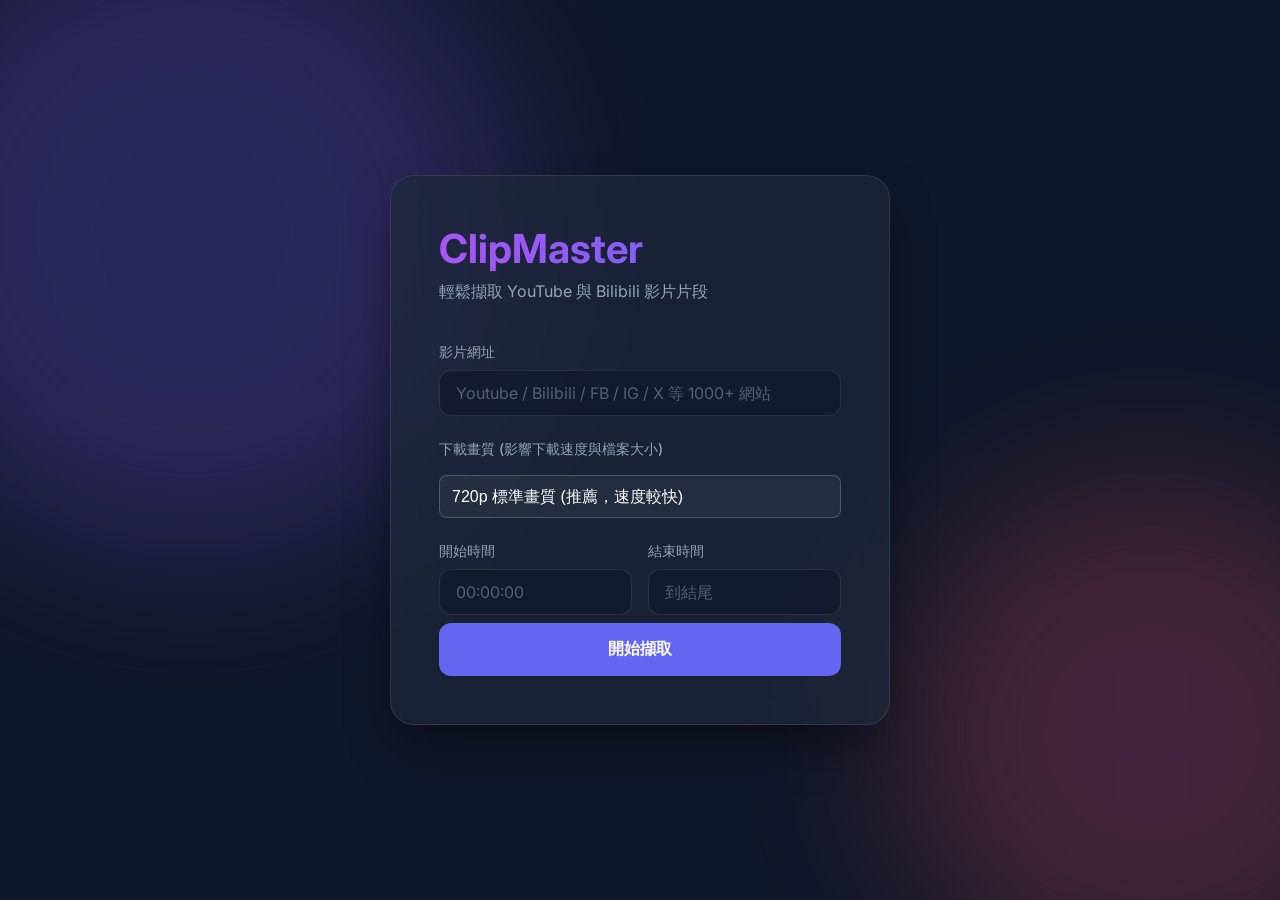
==== index.html @ 1f21d2b7 "feat: add MP3 download option" ====
﻿<!DOCTYPE html>
<html lang="zh-TW">
<head>
    <meta charset="UTF-8">
    <meta name="viewport" content="width=device-width, initial-scale=1.0">
    <title>ClipMaster - 影片片段擷取神器 (GitHub Pages版)</title>
    <link rel="stylesheet" href="style.css?v=2">
    <link href="https://fonts.googleapis.com/css2?family=Inter:wght@400;500;600;700&display=swap" rel="stylesheet">
</head>
<body>
    <div class="background-elements">
        <div class="blob blob-1"></div>
        <div class="blob blob-2"></div>
    </div>
    
    <main class="glass-container">
        <header>
            <h1>ClipMaster</h1>
            <p>輕鬆擷取 YouTube 與 Bilibili 影片片段</p>
        </header>

        <form id="clip-form">
            <div class="input-group">
                <label for="url">影片網址</label>
                <input type="url" id="url" placeholder="Youtube / Bilibili / FB / IG / X 等 1000+ 網站" required>
            </div>
            
            <div class="input-group">
                <label for="quality">下載畫質 (影響下載速度與檔案大小)</label>
                <select id="quality" style="width: 100%; padding: 0.75rem; border: 1px solid rgba(255, 255, 255, 0.2); border-radius: 8px; background: rgba(255, 255, 255, 0.05); color: #fff; font-size: 1rem; margin-top: 0.5rem; outline: none; appearance: none; -moz-appearance: none; -webkit-appearance: none;">
                    <option value="best" style="background: #1e1e2e; color: #fff;">最高畫質 (檔案最大，最慢)</option>
                    <option value="1080" style="background: #1e1e2e; color: #fff;">1080p 高畫質</option>
                    <option value="720" style="background: #1e1e2e; color: #fff;" selected>720p 標準畫質 (推薦，速度較快)</option>
                    <option value="480" style="background: #1e1e2e; color: #fff;">480p 低畫質 (最快)</option>
                </select>
            </div>

            <div id="video-preview" class="hidden">
                <!-- Video or Iframe will be injected here -->
            </div>

            <div id="preview-info" class="hidden">
                <span class="video-title"></span>
            </div>
            
            <div id="preview-controls" class="hidden">
                <button type="button" id="set-start-btn" class="control-btn">設為開始時間</button>
                <button type="button" id="set-end-btn" class="control-btn">設為結束時間</button>
            </div>

            <div id="segments-container">
                <div class="time-inputs segment-row" style="align-items: center; margin-bottom: 0.5rem;">
                    <div class="input-group" style="margin-bottom: 0;">
                        <label>開始時間</label>
                        <input type="text" class="start-time" placeholder="00:00:00">
                    </div>
                    <div class="input-group" style="margin-bottom: 0;">
                        <label>結束時間</label>
                        <input type="text" class="end-time" placeholder="到結尾">
                    </div>
                    <button type="button" class="remove-segment-btn hidden" style="background: none; border: none; color: #ff6b6b; font-size: 1.5rem; cursor: pointer; padding: 0.5rem; width: auto; margin-top: 1.2rem;">✖</button>
                </div>
            </div>
            <button type="button" id="add-segment-btn" class="control-btn hidden" style="margin-top: 0.5rem; width: 100%; background: rgba(255, 255, 255, 0.1); border: 1px dashed rgba(255,255,255,0.3);">+ 新增擷取片段 (可合併多段)</button>

            <button type="submit" id="submit-btn">
                <span class="btn-text">開始擷取</span>
                <div class="loader hidden"></div>
            </button>
        </form>

        <div id="status-message" class="hidden"></div>
    </main>

    <script src="script.js?v=6"></script>
</body>
</html>
---- style.css ----
:root {
    --primary: #6366f1;
    --primary-hover: #4f46e5;
    --bg-color: #0f172a;
    --glass-bg: rgba(30, 41, 59, 0.7);
    --glass-border: rgba(255, 255, 255, 0.1);
    --text-primary: #f8fafc;
    --text-secondary: #94a3b8;
    --error: #ef4444;
    --success: #10b981;
}

* {
    box-sizing: border-box;
    margin: 0;
    padding: 0;
}

body {
    font-family: 'Inter', sans-serif;
    background-color: var(--bg-color);
    color: var(--text-primary);
    min-height: 100vh;
    display: flex;
    justify-content: center;
    align-items: center;
    position: relative;
    overflow-x: hidden;
}

/* Dynamic Background */
.background-elements {
    position: absolute;
    top: 0;
    left: 0;
    width: 100%;
    height: 100%;
    z-index: -1;
    overflow: hidden;
}

.blob {
    position: absolute;
    border-radius: 50%;
    filter: blur(80px);
    opacity: 0.6;
    animation: float 10s infinite ease-in-out alternate;
}

.blob-1 {
    top: -10%;
    left: -10%;
    width: 50vw;
    height: 50vw;
    background: radial-gradient(circle, rgba(99,102,241,0.4) 0%, rgba(168,85,247,0.4) 100%);
    animation-delay: 0s;
}

.blob-2 {
    bottom: -10%;
    right: -10%;
    width: 40vw;
    height: 40vw;
    background: radial-gradient(circle, rgba(236,72,153,0.4) 0%, rgba(234,88,12,0.4) 100%);
    animation-delay: -5s;
}

@keyframes float {
    0% { transform: translate(0, 0) scale(1); }
    100% { transform: translate(5%, 5%) scale(1.1); }
}

/* Glassmorphism Container */
.glass-container {
    background: var(--glass-bg);
    backdrop-filter: blur(16px);
    -webkit-backdrop-filter: blur(16px);
    border: 1px solid var(--glass-border);
    border-radius: 24px;
    padding: 3rem;
    width: 100%;
    max-width: 500px;
    box-shadow: 0 25px 50px -12px rgba(0, 0, 0, 0.5);
    z-index: 1;
    margin: 1rem;
}

header {
    margin-bottom: 2.5rem;
    position: relative;
}

h1 {
    font-size: 2.5rem;
    font-weight: 700;
    background: linear-gradient(to right, #a855f7, #6366f1);
    -webkit-background-clip: text;
    -webkit-text-fill-color: transparent;
    margin-bottom: 0.5rem;
}

p {
    color: var(--text-secondary);
    font-size: 1rem;
}

/* Settings Styles */
.settings-trigger {
    display: inline-flex;
    align-items: center;
    gap: 0.5rem;
    font-size: 0.85rem;
    color: var(--text-secondary);
    cursor: pointer;
    transition: color 0.2s ease;
    margin-bottom: 1rem;
    float: right;
    background: rgba(255, 255, 255, 0.05);
    padding: 0.4rem 0.8rem;
    border-radius: 20px;
    border: 1px solid var(--glass-border);
}

.settings-trigger:hover {
    color: var(--text-primary);
    background: rgba(255, 255, 255, 0.1);
}

.settings-panel {
    background: rgba(15, 23, 42, 0.5);
    border: 1px solid var(--glass-border);
    border-radius: 16px;
    padding: 1.5rem;
    margin-bottom: 2rem;
    animation: slideDown 0.3s ease;
}

@keyframes slideDown {
    from { opacity: 0; transform: translateY(-10px); }
    to { opacity: 1; transform: translateY(0); }
}

.help-text {
    display: block;
    margin-top: 0.6rem;
    font-size: 0.75rem;
    color: var(--text-secondary);
    line-height: 1.5;
}

.help-text a {
    color: var(--primary);
    text-decoration: underline;
    font-weight: 500;
}

.save-settings-btn {
    padding: 0.5rem 1rem !important;
    font-size: 0.875rem !important;
    width: auto !important;
    margin-top: 0.5rem;
    display: inline-block !important;
}

/* Form Styles */
.input-group {
    margin-bottom: 1.5rem;
}

label {
    display: block;
    margin-bottom: 0.5rem;
    font-size: 0.875rem;
    font-weight: 500;
    color: var(--text-secondary);
}

input {
    width: 100%;
    padding: 0.75rem 1rem;
    background: rgba(15, 23, 42, 0.6);
    border: 1px solid var(--glass-border);
    border-radius: 12px;
    color: var(--text-primary);
    font-size: 1rem;
    font-family: inherit;
    transition: all 0.3s ease;
}

input:focus {
    outline: none;
    border-color: var(--primary);
    box-shadow: 0 0 0 3px rgba(99, 102, 241, 0.2);
}

input::placeholder {
    color: rgba(148, 163, 184, 0.5);
}

.time-inputs {
    display: flex;
    gap: 1rem;
}

.time-inputs .input-group {
    flex: 1;
}

/* Video Preview */
#video-preview {
    width: 100%;
    aspect-ratio: 16 / 9;
    margin-bottom: 1.5rem;
    border-radius: 12px;
    overflow: hidden;
    background: rgba(0, 0, 0, 0.3);
    border: 1px solid var(--glass-border);
}

#video-preview iframe, #video-preview video {
    width: 100%;
    height: 100%;
    border: none;
    object-fit: contain;
}

#preview-info {
    margin-bottom: 1rem;
    padding: 0.5rem 1rem;
    background: rgba(255, 255, 255, 0.05);
    border-radius: 8px;
    border: 1px solid var(--glass-border);
    font-size: 0.875rem;
    color: var(--text-secondary);
    text-align: center;
    white-space: nowrap;
    overflow: hidden;
    text-overflow: ellipsis;
}

#preview-controls {
    display: flex;
    gap: 1rem;
    margin-bottom: 1.5rem;
}

.control-btn {
    flex: 1;
    padding: 0.75rem;
    font-size: 0.875rem;
    font-weight: 500;
    background: rgba(255, 255, 255, 0.1);
    border: 1px solid var(--glass-border);
    border-radius: 10px;
    color: var(--text-primary);
    cursor: pointer;
    transition: all 0.2s ease;
}

.control-btn:hover {
    background: rgba(255, 255, 255, 0.2);
    border-color: rgba(255, 255, 255, 0.3);
}

.control-btn:active {
    transform: scale(0.95);
}

/* Button */
button {
    width: 100%;
    padding: 1rem;
    background: var(--primary);
    color: white;
    border: none;
    border-radius: 12px;
    font-size: 1rem;
    font-weight: 600;
    cursor: pointer;
    transition: background-color 0.3s ease, transform 0.1s ease;
    display: flex;
    justify-content: center;
    align-items: center;
    position: relative;
    overflow: hidden;
}

button:hover {
    background: var(--primary-hover);
}

button:active {
    transform: scale(0.98);
}

button:disabled {
    background: var(--text-secondary);
    cursor: not-allowed;
    transform: none;
}

/* Loader */
.loader {
    width: 20px;
    height: 20px;
    border: 3px solid rgba(255,255,255,0.3);
    border-radius: 50%;
    border-top-color: white;
    animation: spin 1s ease-in-out infinite;
}

@keyframes spin {
    to { transform: rotate(360deg); }
}

.hidden {
    display: none !important;
}

/* Status Message */
#status-message {
    margin-top: 1.5rem;
    padding: 1rem;
    border-radius: 12px;
    text-align: center;
    font-size: 0.875rem;
    font-weight: 500;
    animation: fadeIn 0.3s ease;
}

@keyframes fadeIn {
    from { opacity: 0; transform: translateY(-10px); }
    to { opacity: 1; transform: translateY(0); }
}

.status-error {
    background: rgba(239, 68, 68, 0.1);
    color: var(--error);
    border: 1px solid rgba(239, 68, 68, 0.2);
}

.status-success {
    background: rgba(16, 185, 129, 0.1);
    color: var(--success);
    border: 1px solid rgba(16, 185, 129, 0.2);
}

.status-info {
    background: rgba(99, 102, 241, 0.1);
    color: var(--primary);
    border: 1px solid rgba(99, 102, 241, 0.2);
}

/* Responsive Design (RWD) */
@media (max-width: 480px) {
    .glass-container {
        padding: 1rem;
        border-radius: 16px;
        margin: 0.5rem;
    }

    h1 {
        font-size: 1.5rem;
        margin-bottom: 0.2rem;
    }

    header {
        margin-bottom: 1rem;
    }

    p {
        font-size: 0.85rem;
    }

    .input-group {
        margin-bottom: 0.75rem;
    }

    label {
        font-size: 0.75rem;
        margin-bottom: 0.25rem;
    }

    input, select {
        padding: 0.5rem 0.75rem;
        font-size: 0.9rem;
    }

    .time-inputs {
        flex-direction: row;
        gap: 0.5rem;
    }

    #video-preview {
        margin-bottom: 0.75rem;
    }

    .control-btn {
        padding: 0.5rem;
        font-size: 0.8rem;
    }

    #preview-controls {
        gap: 0.5rem;
        margin-bottom: 0.75rem;
    }
    
    button#submit-btn {
        padding: 0.8rem;
        font-size: 0.95rem;
    }
}
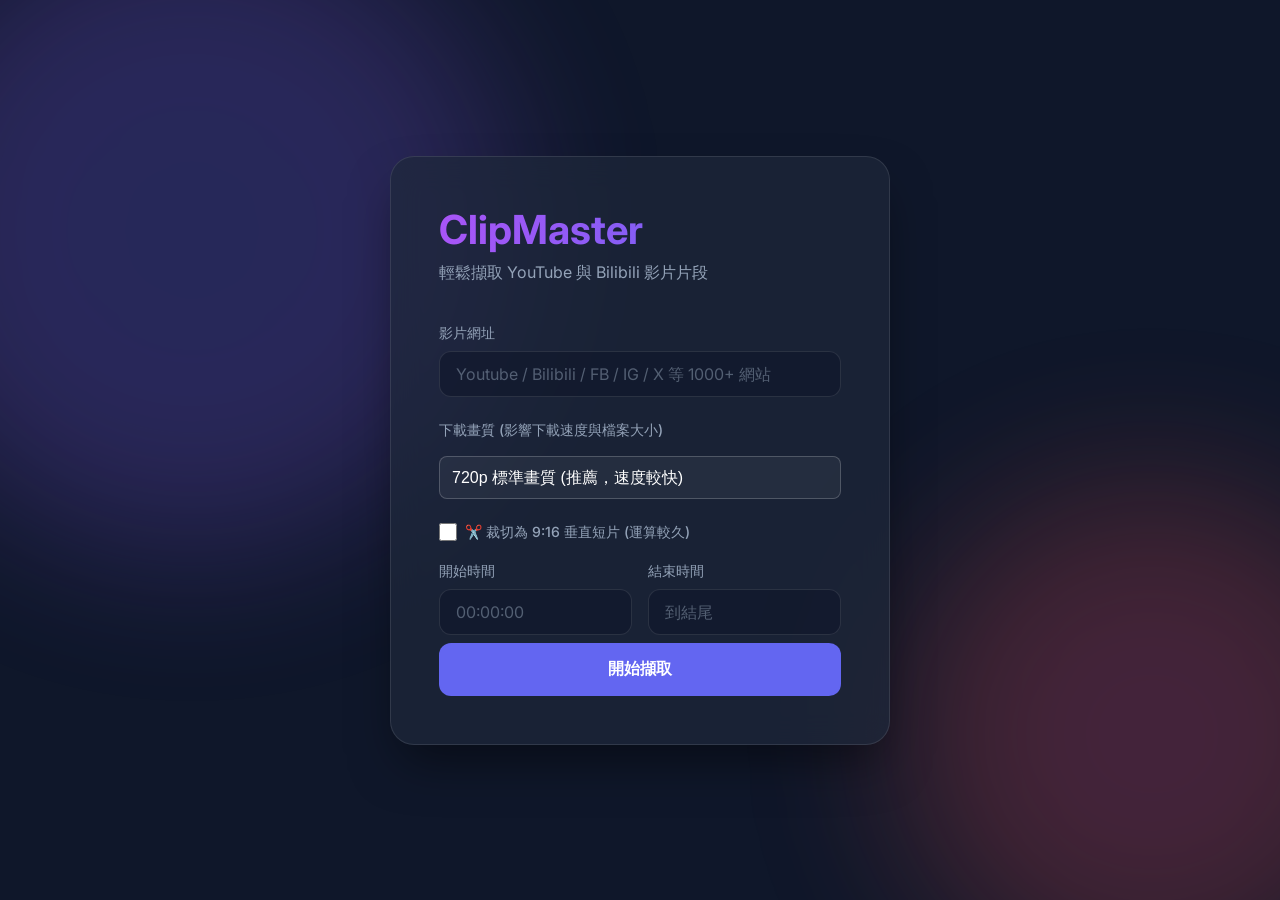
==== commit 84f8f1f2: "feat: add vertical crop checkbox" ====
--- a/index.html
+++ b/index.html
@@ -1,4 +1,4 @@
-﻿<!DOCTYPE html>
+<!DOCTYPE html>
 <html lang="zh-TW">
 <head>
     <meta charset="UTF-8">
@@ -32,7 +32,15 @@
                     <option value="1080" style="background: #1e1e2e; color: #fff;">1080p 高畫質</option>
                     <option value="720" style="background: #1e1e2e; color: #fff;" selected>720p 標準畫質 (推薦，速度較快)</option>
                     <option value="480" style="background: #1e1e2e; color: #fff;">480p 低畫質 (最快)</option>
+                    <option value="mp3" style="background: #1e1e2e; color: #fff;">MP3 純音檔 (超快)</option>
                 </select>
+            </div>
+            
+            <div style="margin-bottom: 20px;">
+                <label style="display: flex; align-items: center; gap: 8px; cursor: pointer;">
+                    <input type="checkbox" id="crop_vertical" style="width: 18px; height: 18px; accent-color: #fca311;">
+                    <span style="font-weight: 500;">✂️ 裁切為 9:16 垂直短片 (運算較久)</span>
+                </label>
             </div>
 
             <div id="video-preview" class="hidden">
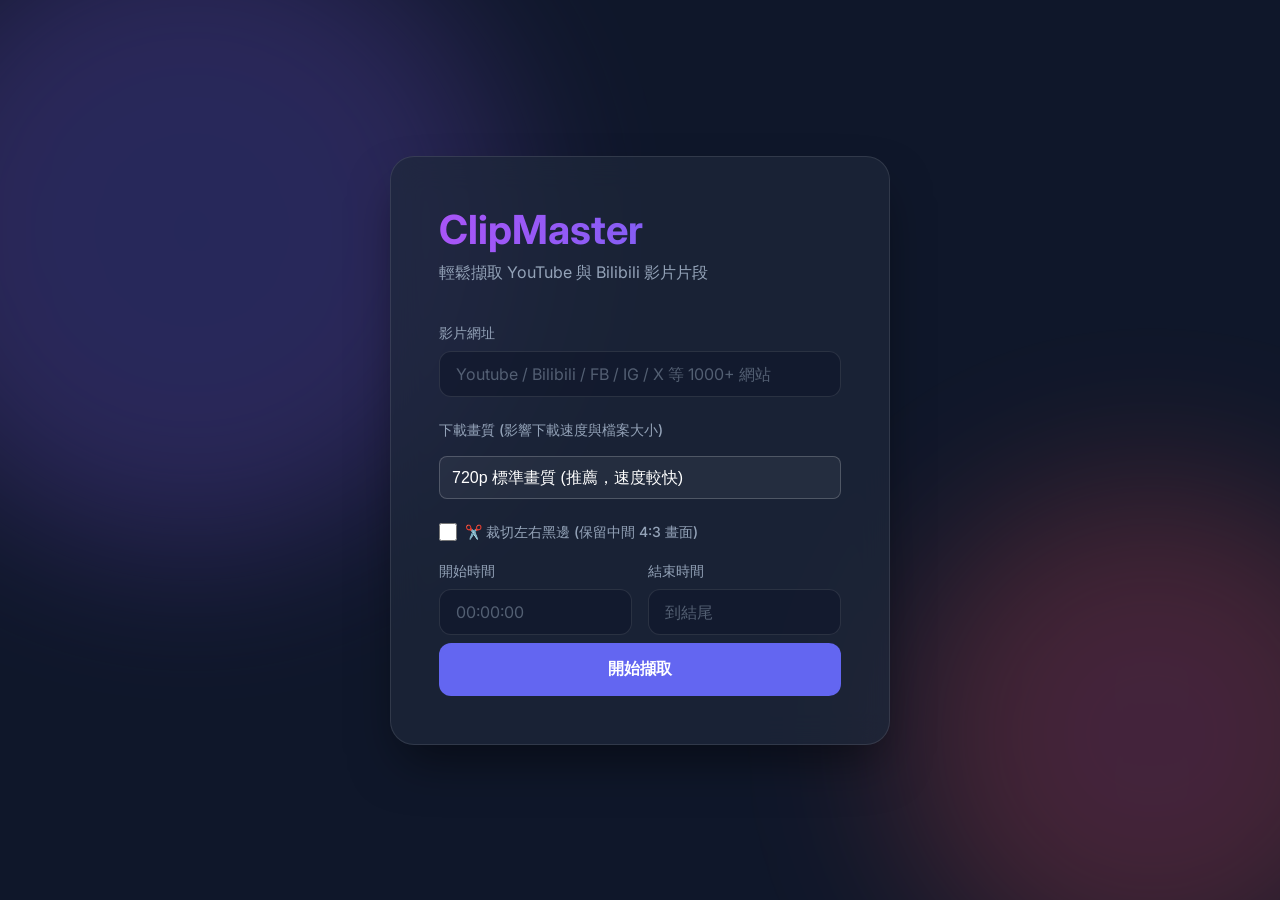
==== commit 5d9127a2: "feat: change crop to 4:3 (remove left/right black bars)" ====
--- a/index.html
+++ b/index.html
@@ -1,4 +1,4 @@
-<!DOCTYPE html>
+﻿<!DOCTYPE html>
 <html lang="zh-TW">
 <head>
     <meta charset="UTF-8">
@@ -39,7 +39,7 @@
             <div style="margin-bottom: 20px;">
                 <label style="display: flex; align-items: center; gap: 8px; cursor: pointer;">
                     <input type="checkbox" id="crop_vertical" style="width: 18px; height: 18px; accent-color: #fca311;">
-                    <span style="font-weight: 500;">✂️ 裁切為 9:16 垂直短片 (運算較久)</span>
+                    <span style="font-weight: 500;">✂️ 裁切左右黑邊 (保留中間 4:3 畫面)</span>
                 </label>
             </div>
 
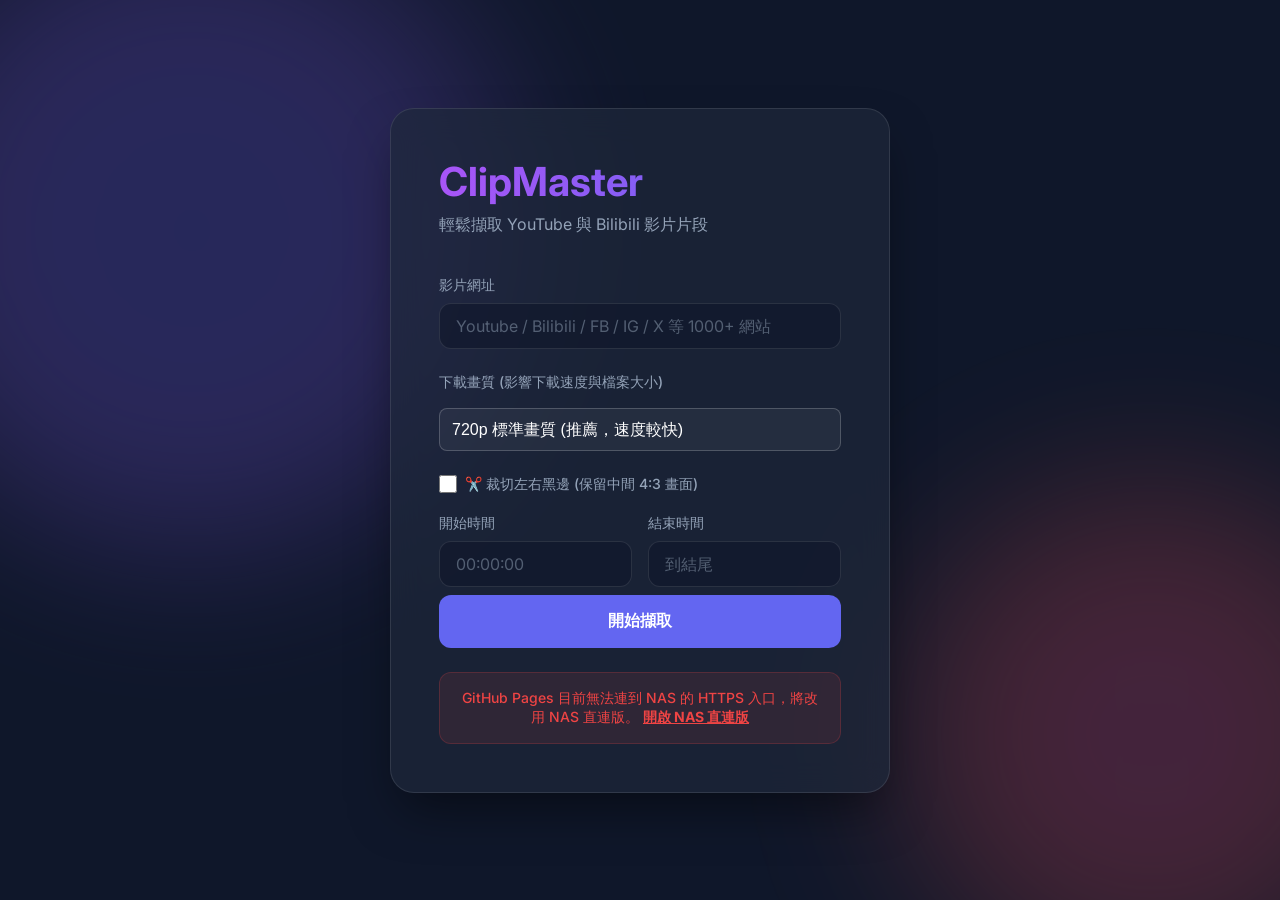
==== commit 0d76d43b: "fix: repair NAS frontend routing and fallback" ====
--- a/index.html
+++ b/index.html
@@ -1,9 +1,11 @@
-﻿<!DOCTYPE html>
+<!DOCTYPE html>
 <html lang="zh-TW">
 <head>
     <meta charset="UTF-8">
     <meta name="viewport" content="width=device-width, initial-scale=1.0">
     <title>ClipMaster - 影片片段擷取神器 (GitHub Pages版)</title>
+    <!-- Keep asset URLs inside the Synology /cut/ alias as well as at the site root. -->
+    <base href="./">
     <link rel="stylesheet" href="style.css?v=2">
     <link href="https://fonts.googleapis.com/css2?family=Inter:wght@400;500;600;700&display=swap" rel="stylesheet">
 </head>
@@ -80,6 +82,6 @@
         <div id="status-message" class="hidden"></div>
     </main>
 
-    <script src="script.js?v=6"></script>
+    <script src="script.js?v=7"></script>
 </body>
 </html>
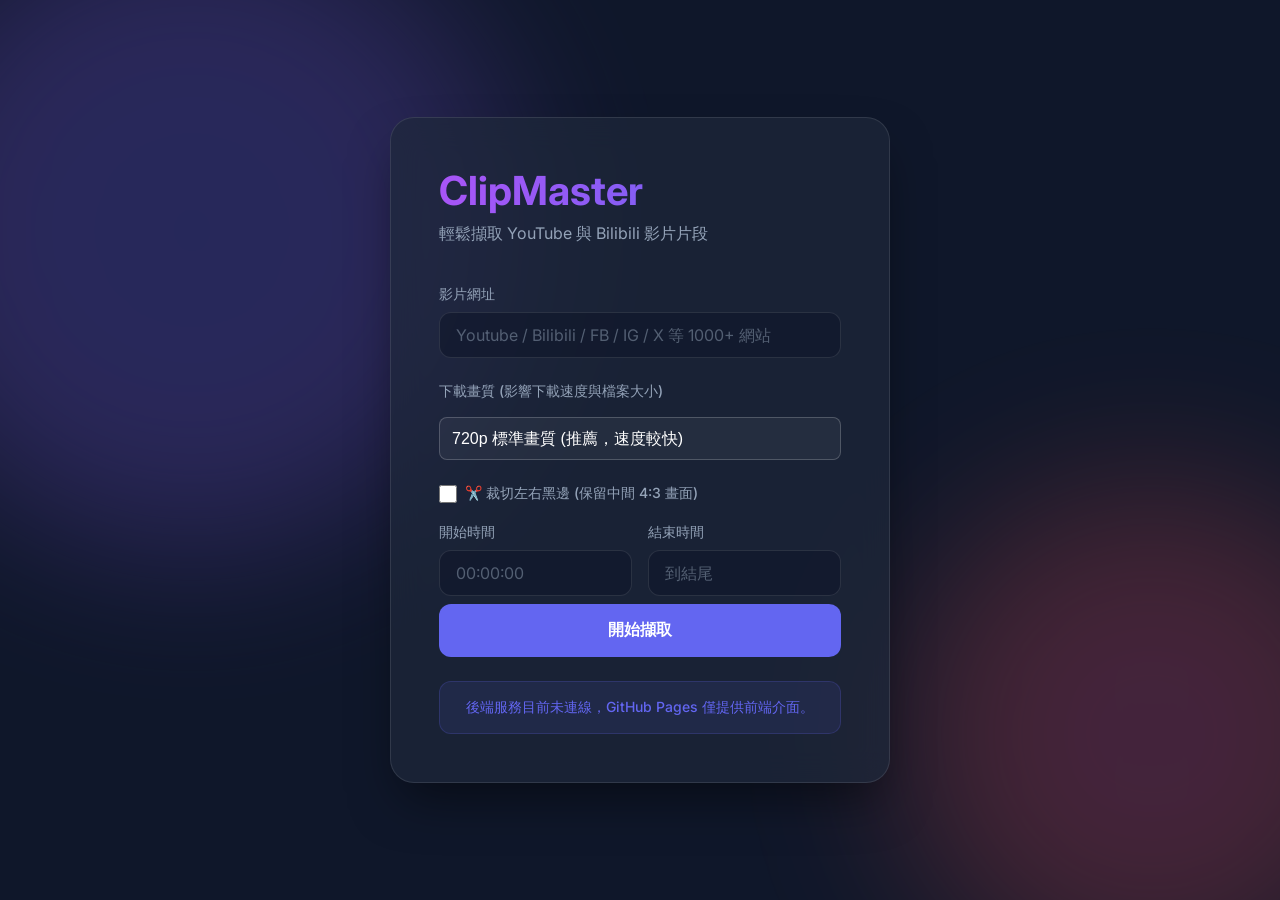
==== commit 9aad457d: "fix: keep GitHub Pages on frontend" ====
--- a/index.html
+++ b/index.html
@@ -82,6 +82,6 @@
         <div id="status-message" class="hidden"></div>
     </main>
 
-    <script src="script.js?v=7"></script>
+    <script src="script.js?v=8"></script>
 </body>
 </html>
